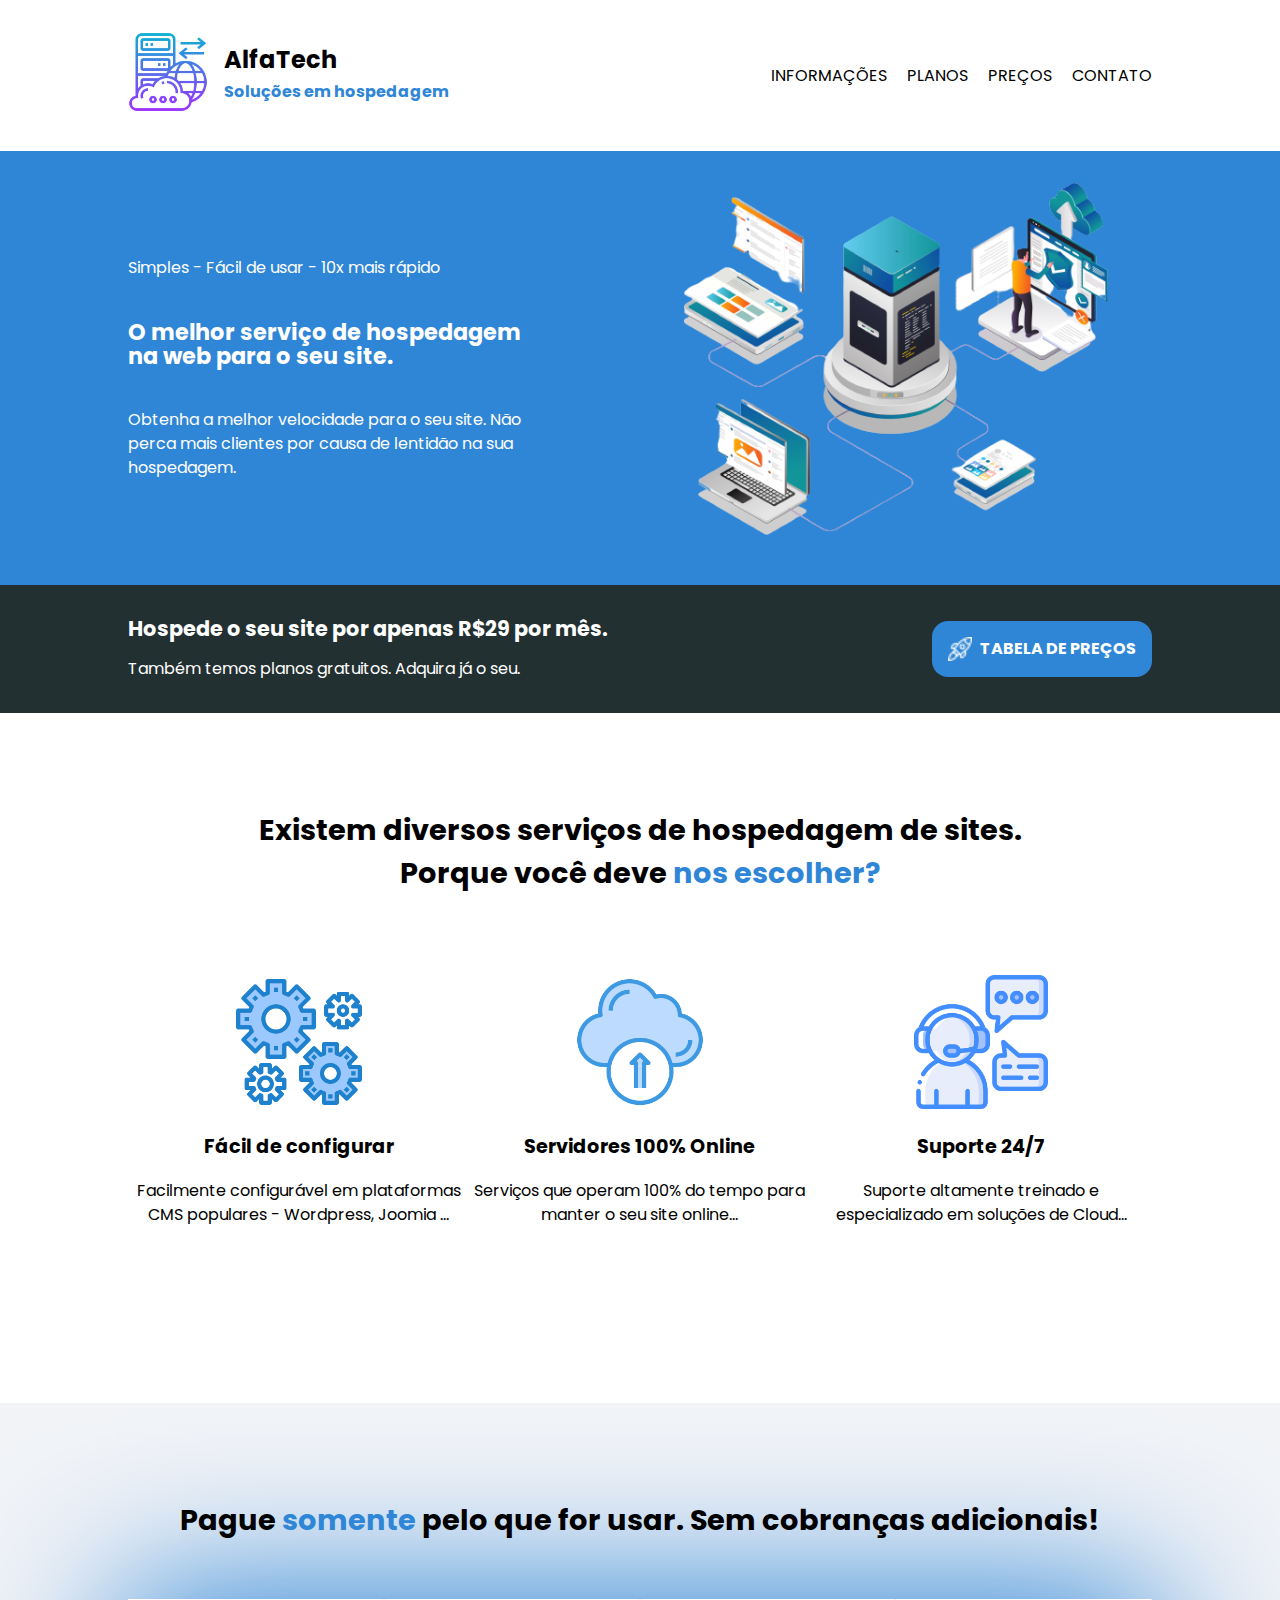
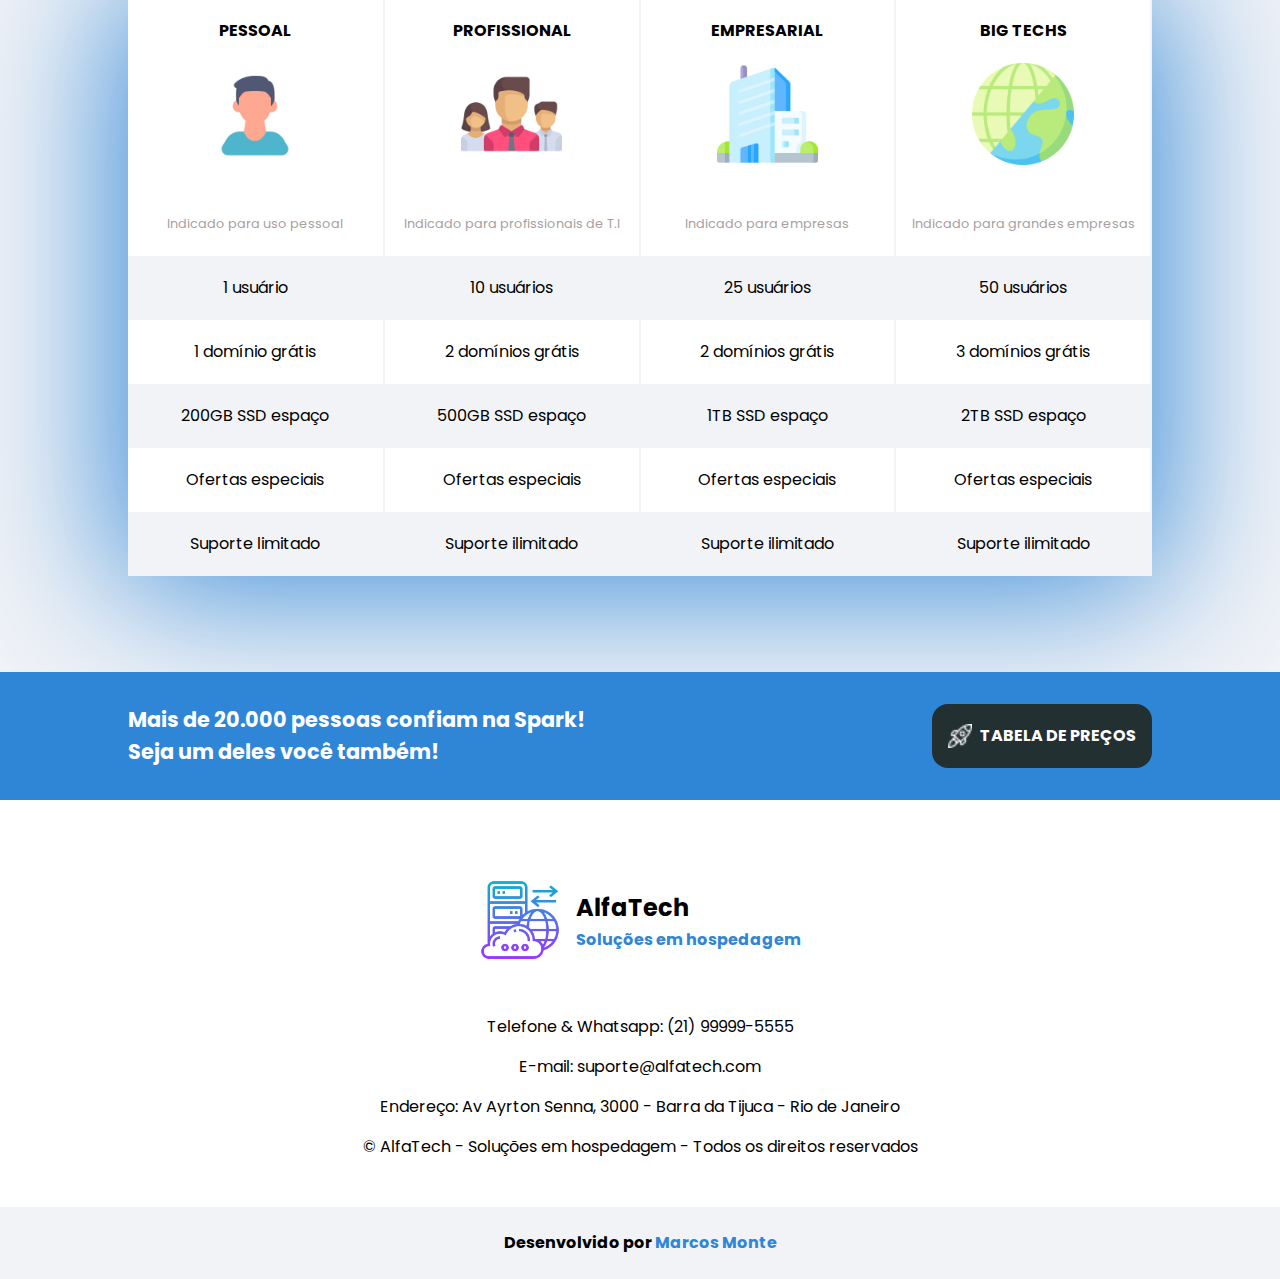
==== index.html @ 3ea1ef9a "Commit Inicial" ====
<!DOCTYPE html>
<html lang="pt-br">
<head>
    <meta charset="UTF-8">
    <meta name="viewport" content="width=device-width, initial-scale=1.0">
    <link rel="stylesheet" href="/style/style.css">
    <link rel="preconnect" href="https://fonts.googleapis.com">
    <link rel="preconnect" href="https://fonts.gstatic.com" crossorigin>
    <link href="https://fonts.googleapis.com/css2?family=Poppins:wght@400;500;600;700;800;900&display=swap" rel="stylesheet">

    <title>AlfaTech</title>

</head>
<body>
    <header class="cabecalho">

        <div class="largura-tela conteiner__cabecalho">

            <div class="logotipo">

                <figure>
                    <img class="logotipo__imagem" src="/assets/logo-icone.png" alt="Icone AlfaTech">
                </figure>

                <div class="logotipo__descricao">
                    <h1>AlfaTech</h1>
                    <p>Soluções em hospedagem</p>
                </div>

            </div>

            <nav class="cabecalho__links">
                <a href="index.html#informacoes">Informações</a>
                <a href="index.html#planos">Planos</a>
                <a href="tabela.html#precos">Preços</a>
                <a href="index.html#contato">Contato</a>
            </nav>

        </div>

    </header>

    <main>

        <section class="banner">
            
            <div class="largura-tela conteiner__banner">
                
                <div class="banner__texto">
                    
                    <p>Simples - Fácil de usar - 10x mais rápido</p>
                    
                    <h2>O melhor serviço de hospedagem na web para o seu site.</h2>
                    
                    <p>Obtenha a melhor velocidade para o seu site. Não perca mais clientes por causa de lentidão na sua hospedagem.</p>
                    
                </div>

                <figure class="banner__imagem">
                    <img src="/assets/imagem-banner.png" alt="Imagem que explica sobre hospedagem">
                </figure>

            </div>

        </section>

        <section class="anuncio">

            <div class="largura-tela conteiner__anuncio">
                
                <div class="anuncio__texto">
                    <h3>Hospede o seu site por apenas R$29 por mês.</h3>
                    <p>Também temos planos gratuitos. Adquira já o seu.</p>
                </div>
                
                <a class="anuncio__botao" href="tabela.html#precos"><img class="botao__imagem" src="/assets/icone-foguete.png" alt="">TABELA DE PREÇOS</a>
                
            </div>
            
        </section>
        
        <section class="largura-tela" id="informacoes">
            
            <h2>Existem diversos serviços de hospedagem de sites. Porque você deve <span>nos escolher?</span></h2>
            
            <div class="conteiner__informacoes">
                
                <div class="informacao">

                    <figure  class="informacao__imagem">
                        <img src="/assets/icone-engrenagens.png" alt="Icone de Engrenagens">
                    </figure>

                    <h3 class="informacao__subtitulo">Fácil de configurar</h3>
                    <p class="informacao__texto">Facilmente configurável em plataformas CMS populares - Wordpress, Joomia ...</p>
                    
                </div>
                
                <div class="informacao">

                    <figure class="informacao__imagem">
                        <img src="/assets/cloud-icone.png" alt="Icone de Engrenagens">
                    </figure>

                    <h3 class="informacao__subtitulo">Servidores 100% Online</h3>
                    <p class="informacao__texto">Serviços que operam 100% do tempo para manter o seu site online...</p>
                    
                </div>

                <div class="informacao">

                    <figure class="informacao__imagem">
                        <img src="/assets/icone-suporte.png" alt="Icone de Engrenagens">
                    </figure>

                    <h3>Suporte 24/7</h3>
                    <p>Suporte altamente treinado e especializado em soluções de Cloud...</p>
                    
                </div>
                
            </div>
            
        </section>

        <section id="planos">
            
            <table class="largura-tela tabela">
                
                <caption class="tabela__titulo">
                    Pague <span>somente</span> pelo que for usar. Sem cobranças adicionais!
                </caption>
                
                <thead>
                    <tr>
                        
                        <th>
                            
                            <div class="tabela-cabecalho">
                                <h3>PESSOAL</h3>
                                <img src="/assets/pessoal-icone.png" alt="">
                                <p>Indicado para uso pessoal</p>
                            </div>
                            
                        </th>       
                        <th>
                            
                            <div class="tabela-cabecalho">
                                <h3>PROFISSIONAL</h3>
                                <img src="/assets/equipe-icone.png" alt="">
                                <p>Indicado para profissionais de T.I</p>
                            </div>
                            
                        </th>
                        <th>
                            
                            <div class="tabela-cabecalho">
                                <h3>EMPRESARIAL</h3>
                                <img src="/assets/empresa-icone.png" alt="">
                                <p>Indicado para empresas</p>
                            </div>
                            
                        </th>
                        <th>
                            
                            <div class="tabela-cabecalho">
                                <h3>BIG TECHS</h3>
                                <img src="/assets/big-tech.png" alt="">
                                <p>Indicado para grandes empresas</p>
                            </div>
                            
                        </th>
                    </tr>
                </thead>
                <tbody>
                    
                    <tr>
                        <td>1 usuário</td>
                        <td>10 usuários</td>
                        <td>25 usuários</td>
                        <td>50 usuários</td>
                    </tr>
                    <tr>
                        <td>1 domínio grátis</td>
                        <td>2 domínios grátis</td>
                        <td>2 domínios grátis</td>
                        <td>3 domínios grátis</td>
                    </tr>
                    <tr>
                        <td>200GB SSD espaço</td>
                        <td>500GB SSD espaço</td>
                        <td>1TB SSD espaço</td>
                        <td>2TB SSD espaço</td>
                    </tr>
                    <tr>
                        <td>Ofertas especiais</td>
                        <td>Ofertas especiais</td>
                        <td>Ofertas especiais</td>
                        <td>Ofertas especiais</td>
                    </tr>
                    <tr>
                        <td>Suporte limitado</td>
                        <td>Suporte ilimitado</td>
                        <td>Suporte ilimitado</td>
                        <td>Suporte ilimitado</td>
                    </tr>
                    
                </tbody>
            </table>



        </section>
        
        <section class="anuncio anuncio-dois">
            
            <div class="largura-tela conteiner__anuncio">

                <div class="anuncio__texto">
                    <h3>Mais de 20.000 pessoas confiam na Spark!</h3>
                    <h3>Seja um deles você também!</h3>
                </div>
                
                <a class="anuncio__botao botao-dois" href="tabela.html#precos"><img class="botao__imagem" src="/assets/icone-foguete.png" alt="">TABELA DE PREÇOS</a>
                
            </div>
            
        </section>
    
    </main>

    <footer class="rodape">

        <div class="largura-tela">

            
            <div class="logotipo logo-rodape">
                
                <figure>
                    <img class="logotipo__imagem" src="/assets/logo-icone.png" alt="Icone AlfaTech">
                </figure>
                
                <div class="logotipo__descricao">
                    <h1>AlfaTech</h1>
                    <p>Soluções em hospedagem</p>
                </div>
                
            </div>
            
            <div id="contato">
                
                <a href="tel:+5521999995555">Telefone & Whatsapp: (21) 99999-5555</a>
                <a href="mailto:suporte@alfatech.com">E-mail: suporte@alfatech.com</a>
                <a href="https://goo.gl/maps/d5svFGJDiuixbkcH6">Endereço: Av Ayrton Senna, 3000 - Barra da Tijuca - Rio de Janeiro</a>
                <p>© AlfaTech - Soluções em hospedagem - Todos os direitos reservados</p>
                
            </div>

        </div>

        <div class="assinatura">
            <p>Desenvolvido por <a href="https://www.linkedin.com/in/montemarcos/">Marcos Monte</a></p>
        </div>
            
    </footer>
    
</body>
</html>
---- style/style.css ----
@import url("/style/reset.css");
@import url("/style/cabecalho.css");
@import url("/style/main.css");
@import url("/style/planos.css");
@import url("/style/rodape.css");

:root{
    --branco: #fff;
    --branco-acinzentado: #f1f3f7;
    --cinza-claro: #f6f6f6;
    --cinza-medio: #a89f9f;
    --cinza-escuro: #233032;
    --azul: #2f86d6;
    --sombra: rgba(47, 134, 214, 1);
    --preto: black;
    --fonte: 'Poppins', sans-serif;
}

*{
    box-sizing: border-box;
}


body{
    width: 100%;
    min-width: 23.43rem;
    box-sizing: border-box;
    font-size: 1rem;
    font-family:  var(--fonte);
    line-height: 1.5em;
}

.largura-tela{
    max-width: 64rem;
    margin: 0 auto;
    box-sizing: border-box;
}
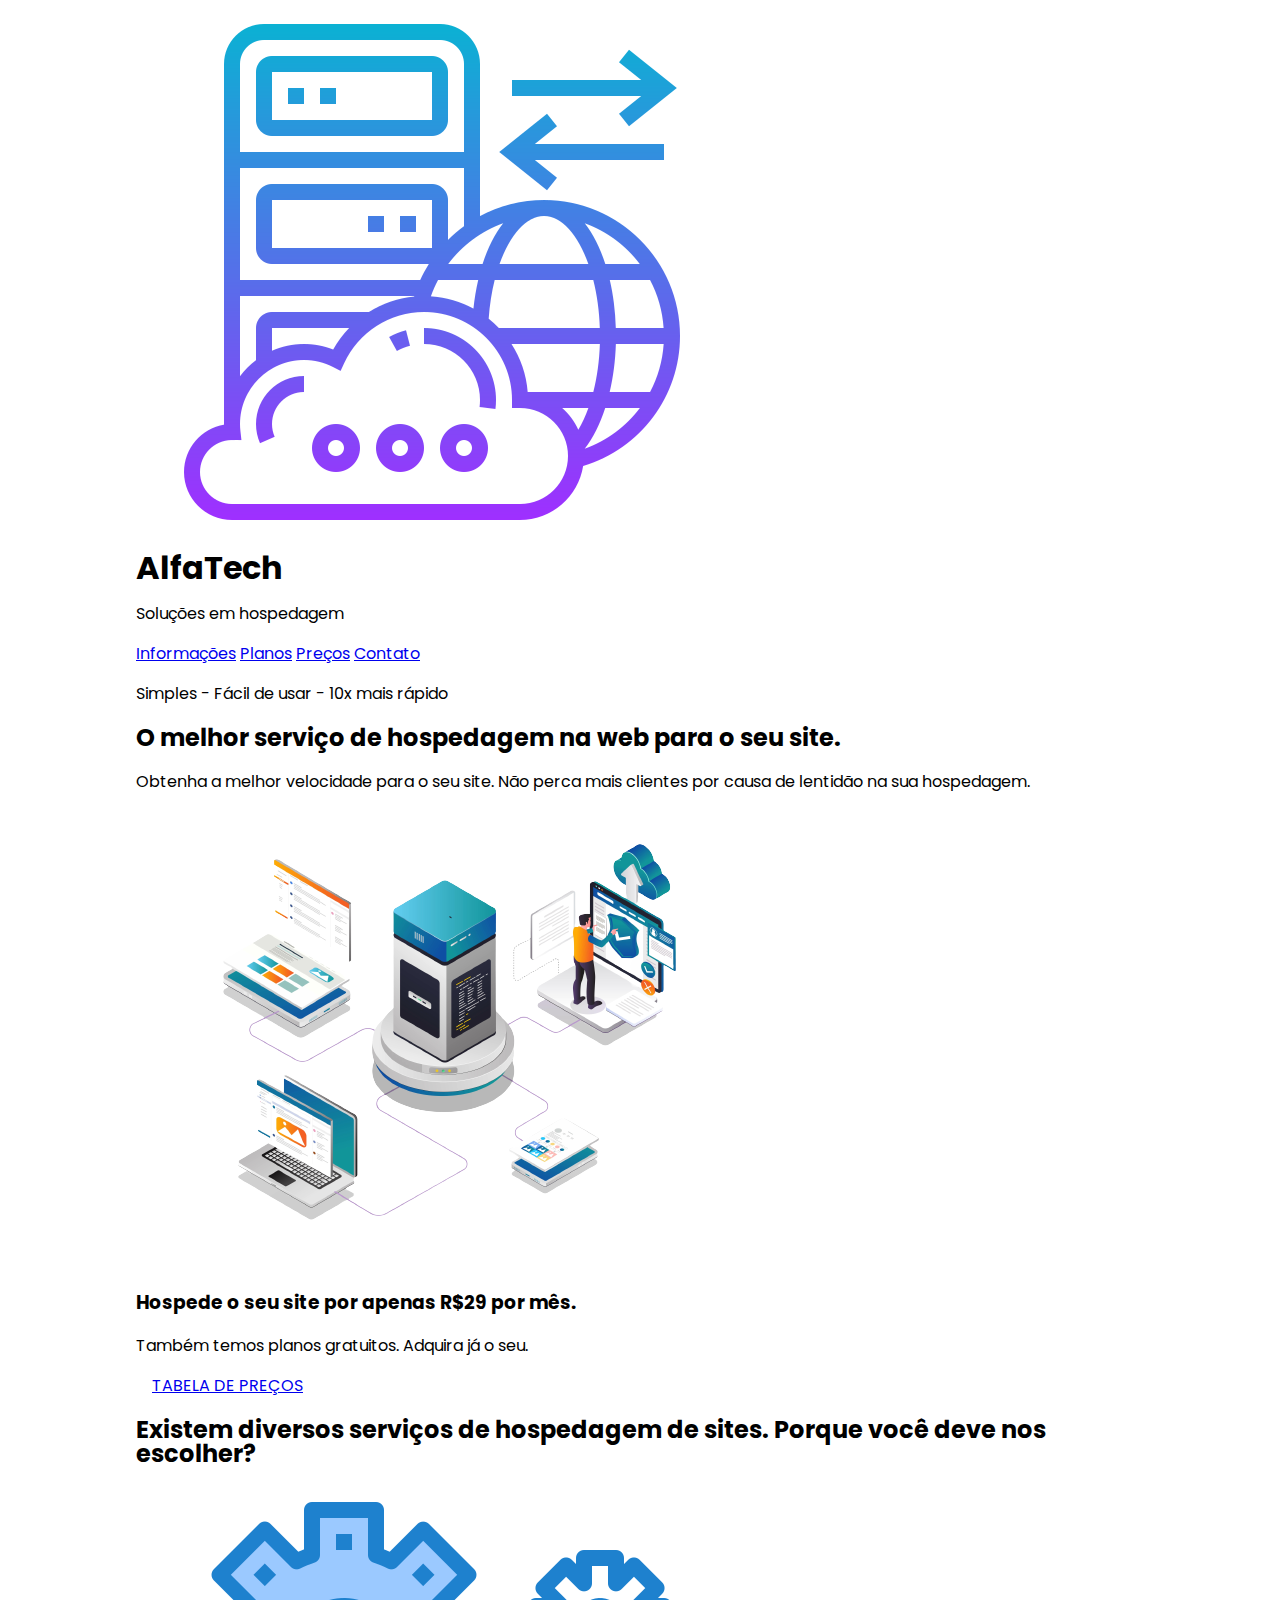
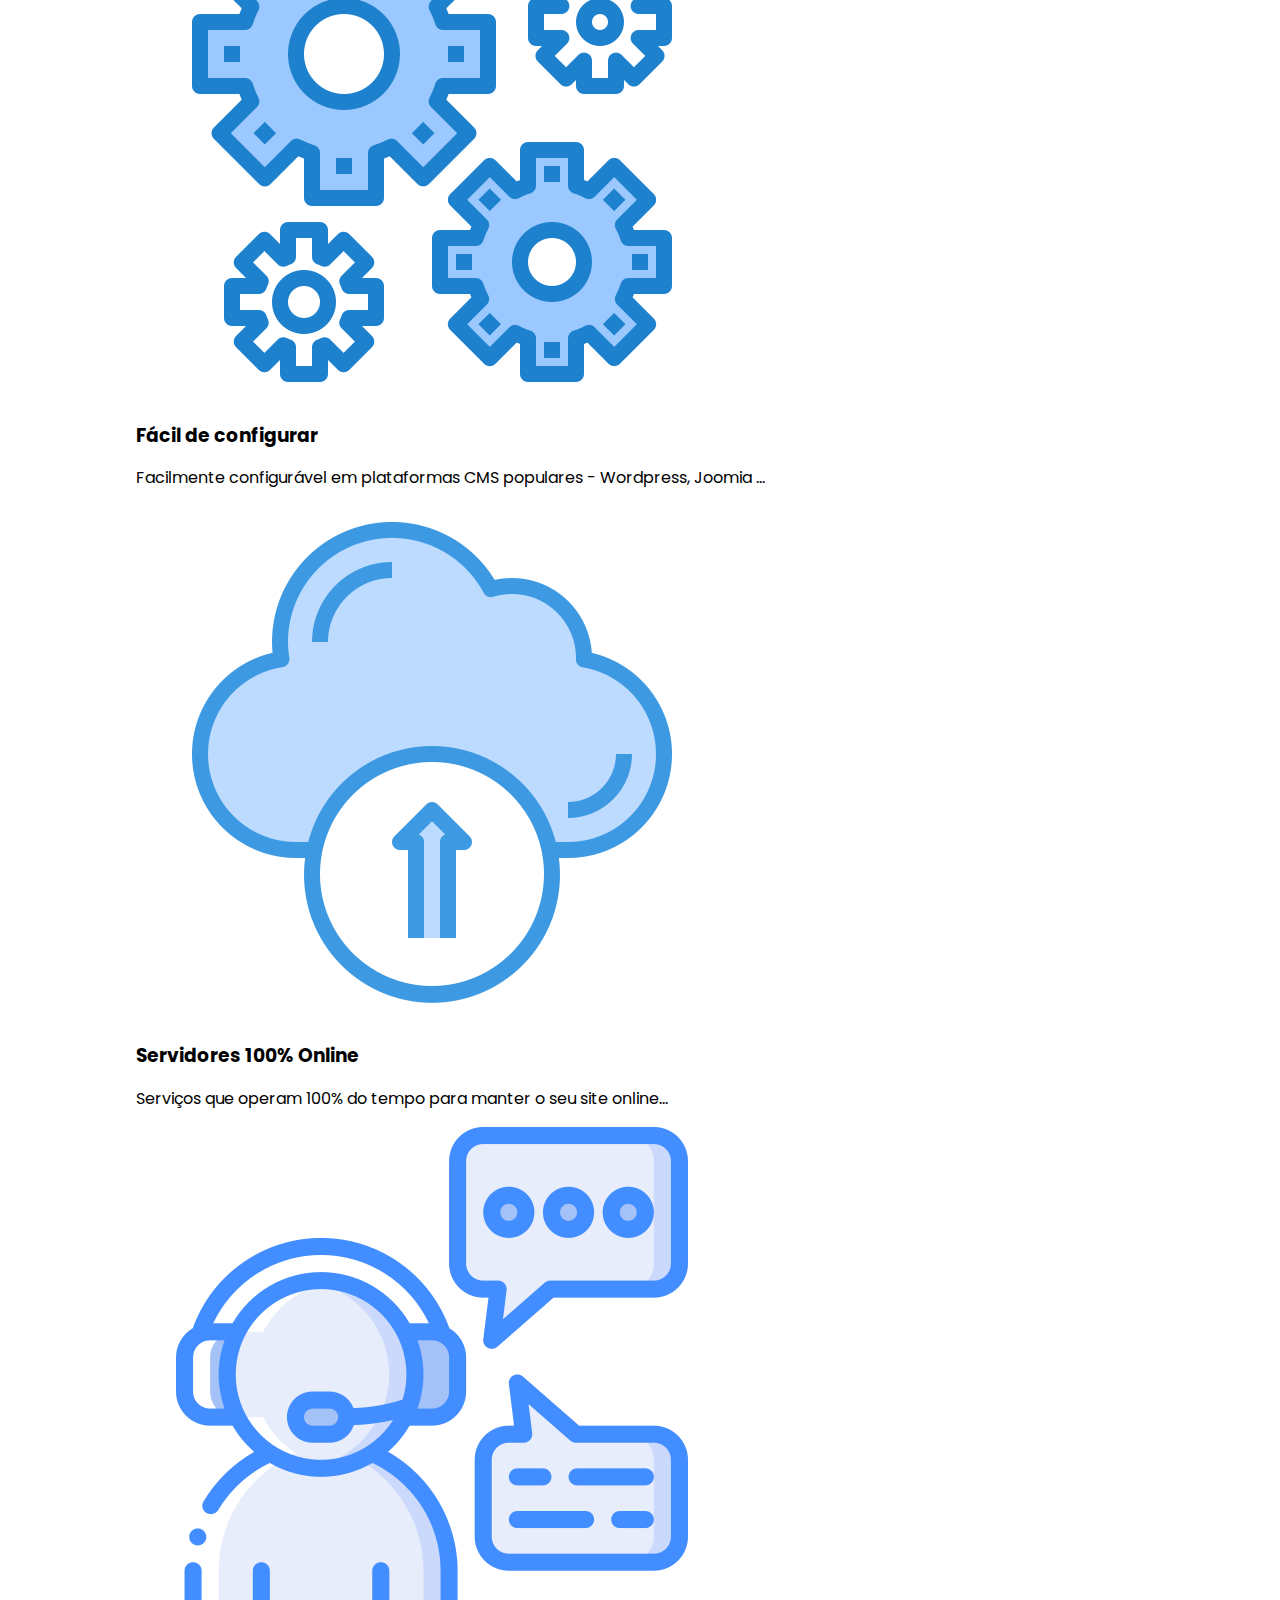
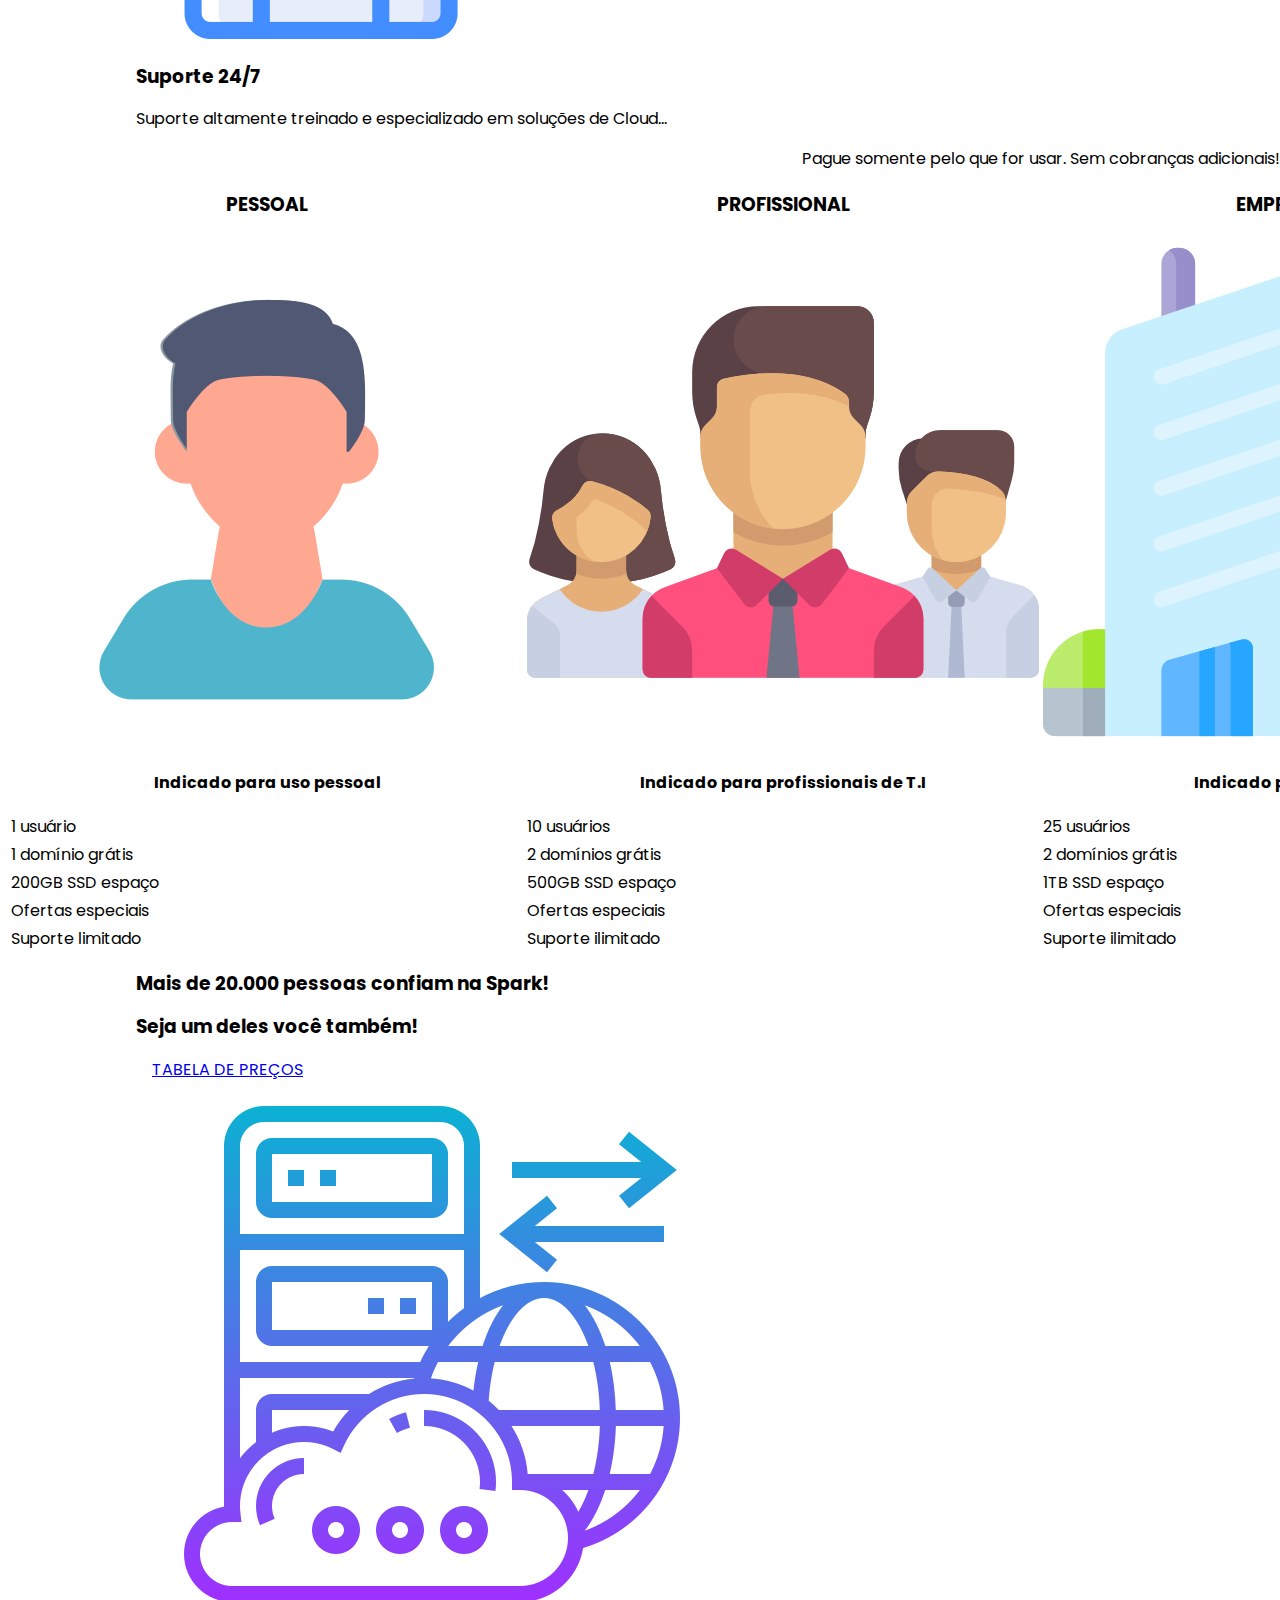
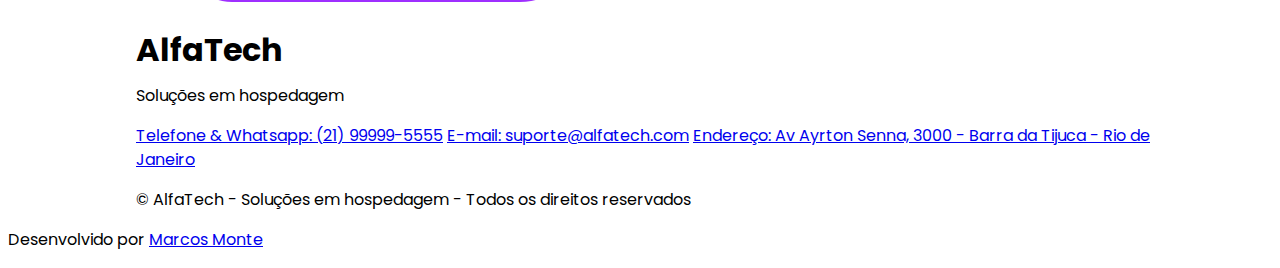
==== commit 5f544705: "Arrumando o caminho para os arquivos." ====
--- a/index.html
+++ b/index.html
@@ -3,7 +3,7 @@
 <head>
     <meta charset="UTF-8">
     <meta name="viewport" content="width=device-width, initial-scale=1.0">
-    <link rel="stylesheet" href="/style/style.css">
+    <link rel="stylesheet" href="./styles/style.css">
     <link rel="preconnect" href="https://fonts.googleapis.com">
     <link rel="preconnect" href="https://fonts.gstatic.com" crossorigin>
     <link href="https://fonts.googleapis.com/css2?family=Poppins:wght@400;500;600;700;800;900&display=swap" rel="stylesheet">
@@ -19,7 +19,7 @@
             <div class="logotipo">
 
                 <figure>
-                    <img class="logotipo__imagem" src="/assets/logo-icone.png" alt="Icone AlfaTech">
+                    <img class="logotipo__imagem" src="./assets/logo-icone.png" alt="Icone AlfaTech">
                 </figure>
 
                 <div class="logotipo__descricao">
@@ -57,7 +57,7 @@
                 </div>
 
                 <figure class="banner__imagem">
-                    <img src="/assets/imagem-banner.png" alt="Imagem que explica sobre hospedagem">
+                    <img src="./assets/imagem-banner.png" alt="Imagem que explica sobre hospedagem">
                 </figure>
 
             </div>
@@ -73,7 +73,7 @@
                     <p>Também temos planos gratuitos. Adquira já o seu.</p>
                 </div>
                 
-                <a class="anuncio__botao" href="tabela.html#precos"><img class="botao__imagem" src="/assets/icone-foguete.png" alt="">TABELA DE PREÇOS</a>
+                <a class="anuncio__botao" href="tabela.html#precos"><img class="botao__imagem" src="./assets/icone-foguete.png" alt="">TABELA DE PREÇOS</a>
                 
             </div>
             
@@ -88,7 +88,7 @@
                 <div class="informacao">
 
                     <figure  class="informacao__imagem">
-                        <img src="/assets/icone-engrenagens.png" alt="Icone de Engrenagens">
+                        <img src="./assets/icone-engrenagens.png" alt="Icone de Engrenagens">
                     </figure>
 
                     <h3 class="informacao__subtitulo">Fácil de configurar</h3>
@@ -99,7 +99,7 @@
                 <div class="informacao">
 
                     <figure class="informacao__imagem">
-                        <img src="/assets/cloud-icone.png" alt="Icone de Engrenagens">
+                        <img src="./assets/cloud-icone.png" alt="Icone de Engrenagens">
                     </figure>
 
                     <h3 class="informacao__subtitulo">Servidores 100% Online</h3>
@@ -110,7 +110,7 @@
                 <div class="informacao">
 
                     <figure class="informacao__imagem">
-                        <img src="/assets/icone-suporte.png" alt="Icone de Engrenagens">
+                        <img src="./assets/icone-suporte.png" alt="Icone de Engrenagens">
                     </figure>
 
                     <h3>Suporte 24/7</h3>
@@ -137,7 +137,7 @@
                             
                             <div class="tabela-cabecalho">
                                 <h3>PESSOAL</h3>
-                                <img src="/assets/pessoal-icone.png" alt="">
+                                <img src="./assets/pessoal-icone.png" alt="">
                                 <p>Indicado para uso pessoal</p>
                             </div>
                             
@@ -146,7 +146,7 @@
                             
                             <div class="tabela-cabecalho">
                                 <h3>PROFISSIONAL</h3>
-                                <img src="/assets/equipe-icone.png" alt="">
+                                <img src="./assets/equipe-icone.png" alt="">
                                 <p>Indicado para profissionais de T.I</p>
                             </div>
                             
@@ -155,7 +155,7 @@
                             
                             <div class="tabela-cabecalho">
                                 <h3>EMPRESARIAL</h3>
-                                <img src="/assets/empresa-icone.png" alt="">
+                                <img src="./assets/empresa-icone.png" alt="">
                                 <p>Indicado para empresas</p>
                             </div>
                             
@@ -164,7 +164,7 @@
                             
                             <div class="tabela-cabecalho">
                                 <h3>BIG TECHS</h3>
-                                <img src="/assets/big-tech.png" alt="">
+                                <img src="./assets/big-tech.png" alt="">
                                 <p>Indicado para grandes empresas</p>
                             </div>
                             
@@ -220,7 +220,7 @@
                     <h3>Seja um deles você também!</h3>
                 </div>
                 
-                <a class="anuncio__botao botao-dois" href="tabela.html#precos"><img class="botao__imagem" src="/assets/icone-foguete.png" alt="">TABELA DE PREÇOS</a>
+                <a class="anuncio__botao botao-dois" href="tabela.html#precos"><img class="botao__imagem" src="./assets/icone-foguete.png" alt="">TABELA DE PREÇOS</a>
                 
             </div>
             
@@ -236,7 +236,7 @@
             <div class="logotipo logo-rodape">
                 
                 <figure>
-                    <img class="logotipo__imagem" src="/assets/logo-icone.png" alt="Icone AlfaTech">
+                    <img class="logotipo__imagem" src="./assets/logo-icone.png" alt="Icone AlfaTech">
                 </figure>
                 
                 <div class="logotipo__descricao">
--- a/styles/style.css
+++ b/styles/style.css
@@ -0,0 +1,39 @@
+@import url("./style/reset.css");
+@import url("./style/cabecalho.css");
+@import url("./style/main.css");
+@import url("./style/planos.css");
+@import url("./style/rodape.css");
+
+:root{
+    --branco: #fff;
+    --branco-acinzentado: #f1f3f7;
+    --cinza-claro: #f6f6f6;
+    --cinza-medio: #a89f9f;
+    --cinza-escuro: #233032;
+    --azul: #2f86d6;
+    --sombra: rgba(47, 134, 214, 1);
+    --preto: black;
+    --fonte: 'Poppins', sans-serif;
+}
+
+*{
+    box-sizing: border-box;
+}
+
+
+body{
+    width: 100%;
+    min-width: 23.43rem;
+    box-sizing: border-box;
+    font-size: 1rem;
+    font-family:  var(--fonte);
+    line-height: 1.5em;
+}
+
+.largura-tela{
+    max-width: 64rem;
+    margin: 0 auto;
+    box-sizing: border-box;
+}
+
+
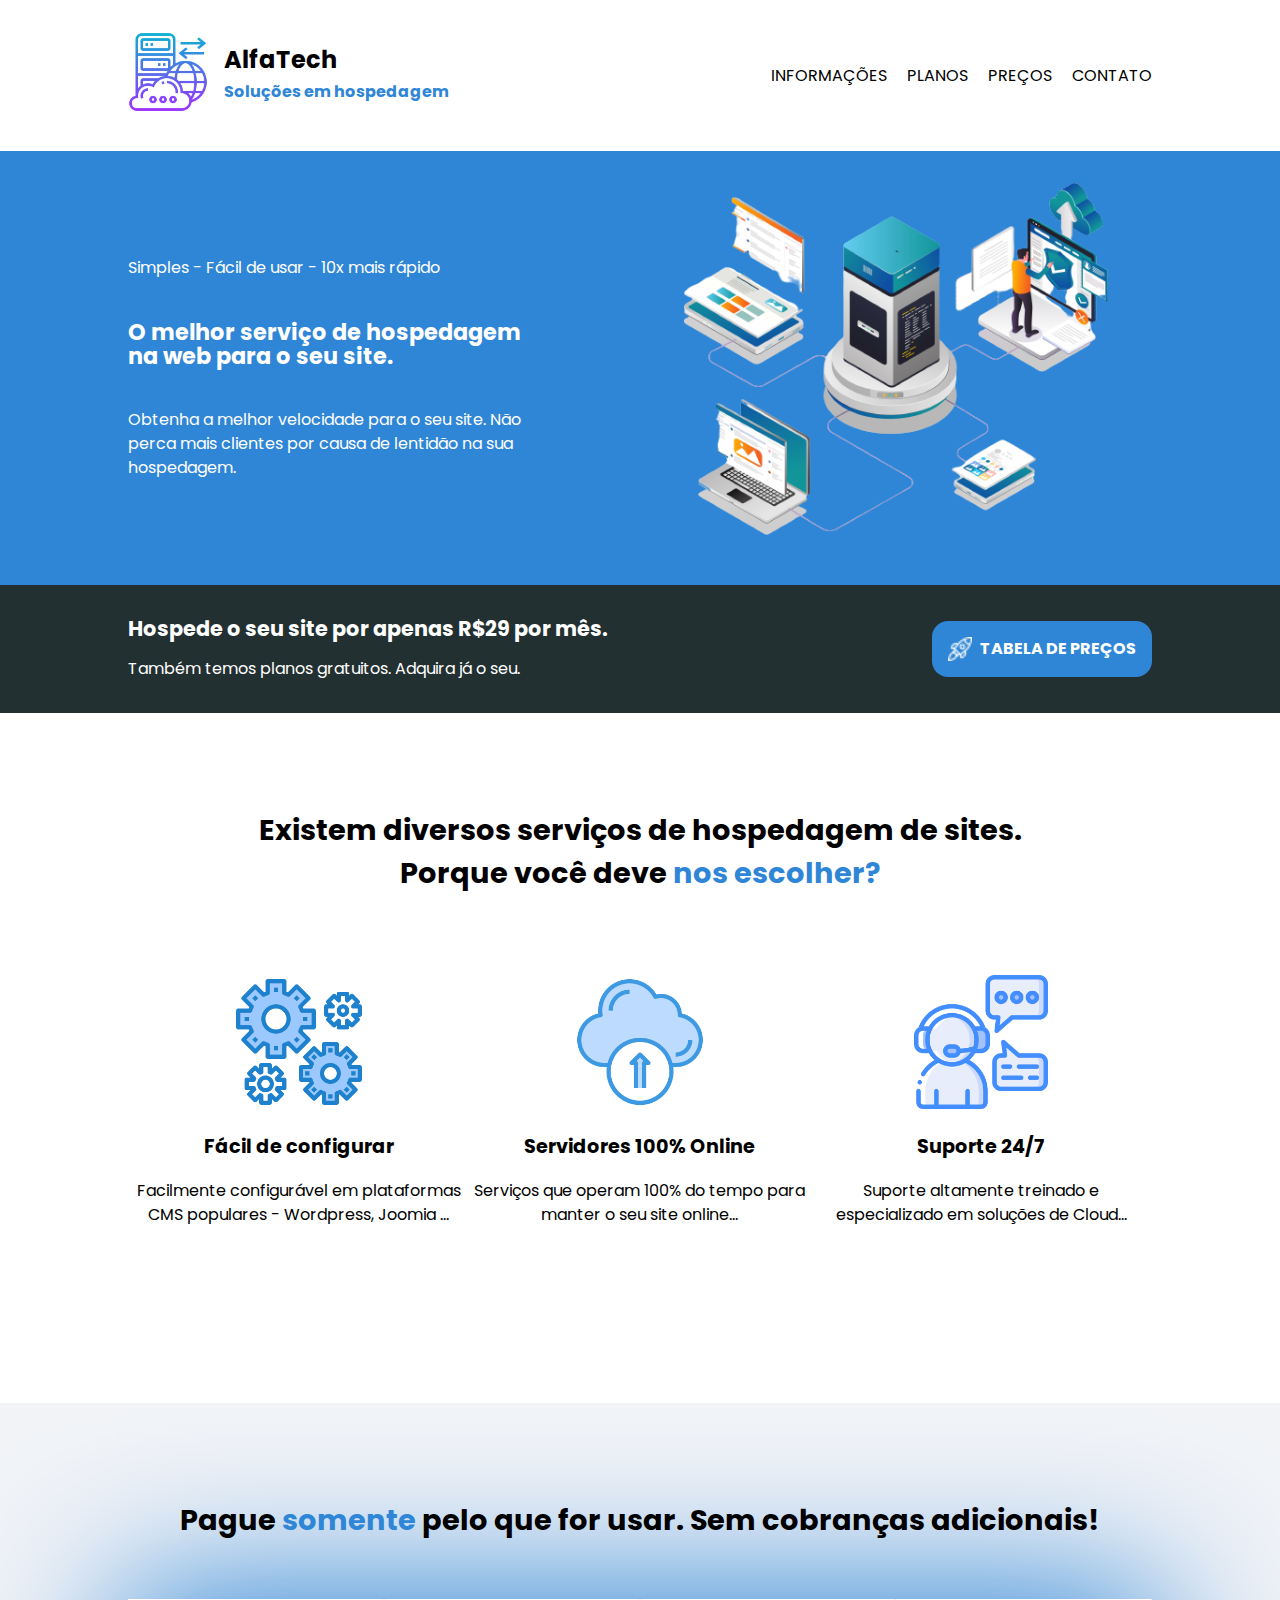
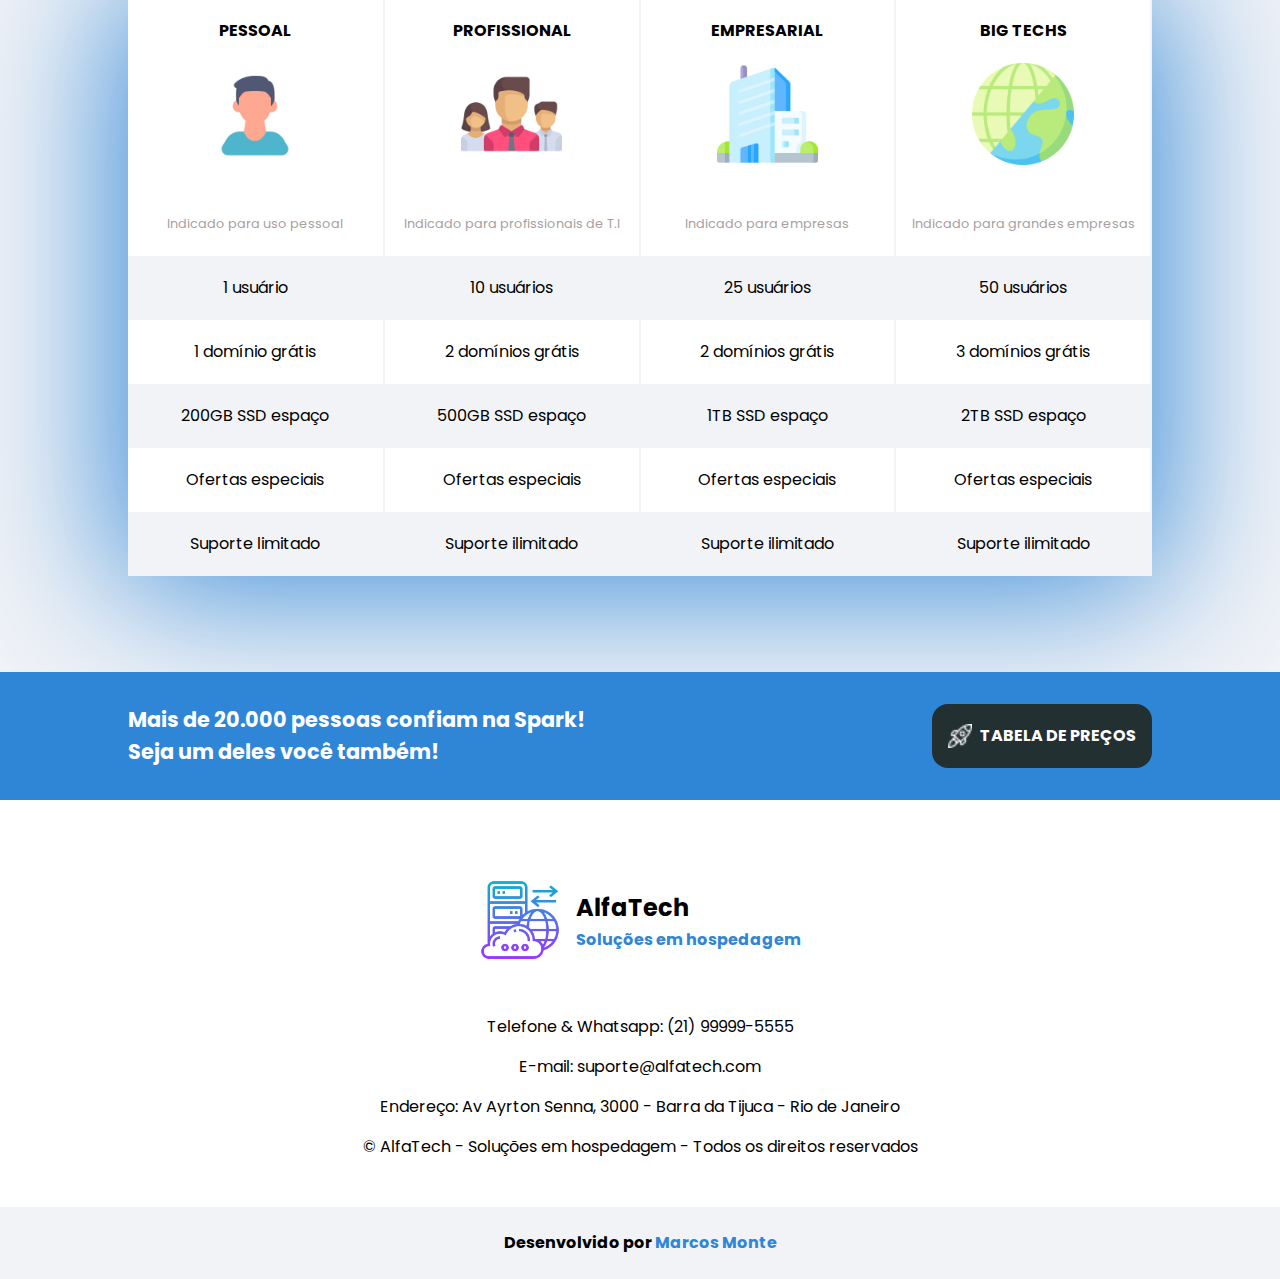
==== commit 1c44de4c: "Tentativa de correção no carregamento do CSS" ====
--- a/index.html
+++ b/index.html
@@ -3,7 +3,7 @@
 <head>
     <meta charset="UTF-8">
     <meta name="viewport" content="width=device-width, initial-scale=1.0">
-    <link rel="stylesheet" href="./styles/style.css">
+    <link rel="stylesheet" type="text/css" href="./style.css">
     <link rel="preconnect" href="https://fonts.googleapis.com">
     <link rel="preconnect" href="https://fonts.gstatic.com" crossorigin>
     <link href="https://fonts.googleapis.com/css2?family=Poppins:wght@400;500;600;700;800;900&display=swap" rel="stylesheet">
--- a/style.css
+++ b/style.css
@@ -0,0 +1,39 @@
+@import url("./cabecalho.css");
+@import url("./main.css");
+@import url("./planos.css");
+@import url("./reset.css");
+@import url("./rodape.css");
+
+:root{
+    --branco: #fff;
+    --branco-acinzentado: #f1f3f7;
+    --cinza-claro: #f6f6f6;
+    --cinza-medio: #a89f9f;
+    --cinza-escuro: #233032;
+    --azul: #2f86d6;
+    --sombra: rgba(47, 134, 214, 1);
+    --preto: black;
+    --fonte: 'Poppins', sans-serif;
+}
+
+*{
+    box-sizing: border-box;
+}
+
+
+body{
+    width: 100%;
+    min-width: 23.43rem;
+    box-sizing: border-box;
+    font-size: 1rem;
+    font-family:  var(--fonte);
+    line-height: 1.5em;
+}
+
+.largura-tela{
+    max-width: 64rem;
+    margin: 0 auto;
+    box-sizing: border-box;
+}
+
+
